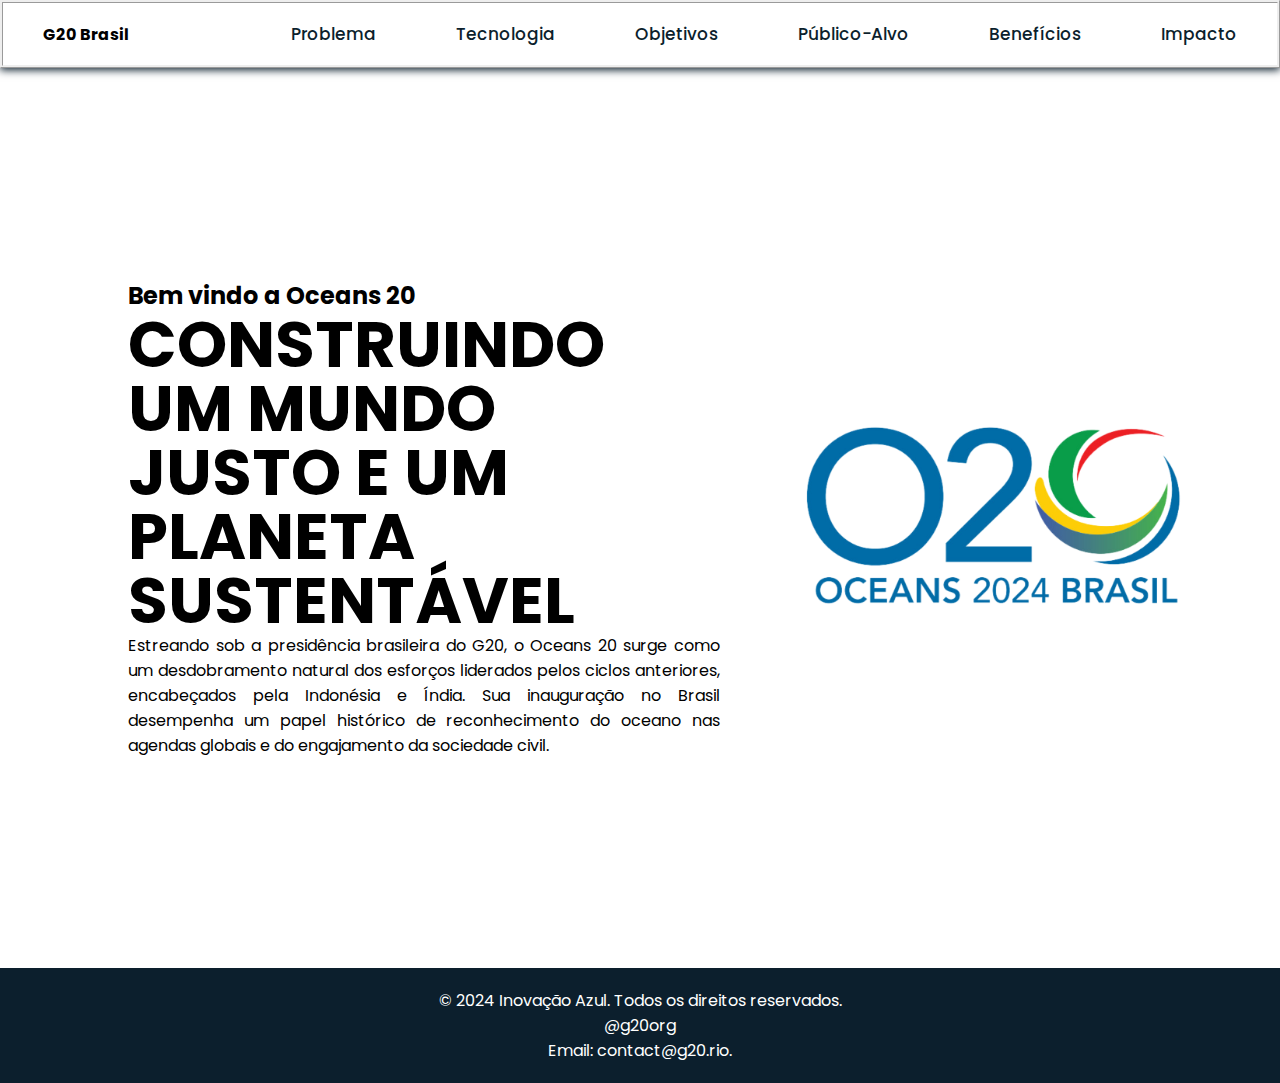
==== index.html @ 0e832876 "Add files via upload" ====
<!DOCTYPE html>
<html lang="Pt-br">

<head>
    <meta charset="UTF-8">
    <meta name="viewport" content="width=device-width, initial-scale=1.0">
    <link rel="stylesheet" href="styles.css">
    <title>Landing Page</title>
</head>

<body>
    <header>
        <nav class="navigation">
            <a href="index.html"><strong>G20 Brasil</strong></a>
            <ul class="nav-menu">
                <li class="nav-item"><a href="arquivos/problema.html">Problema</a></li>
                <li class="nav-item"><a href="arquivos/tecnologia.html">Tecnologia</a></li>
                <li class="nav-item"><a href="arquivos/objetivos.html">Objetivos</a></li>
                <li class="nav-item"><a href="arquivos/publico.html">Público-Alvo</a></li>
                <li class="nav-item"><a href="arquivos/beneficios.html">Benefícios</a></li>
                <li class="nav-item"><a href="arquivos/impacto.html">Impacto</a></li>
            </ul>
        </nav>
    </header>

    <main>
        <section class="home">
            <div class="home-text">
                <h4 class="text-h4">Bem vindo a Oceans 20</h4>
                <h1 class="text-h1">CONSTRUINDO UM MUNDO JUSTO E UM PLANETA SUSTENTÁVEL</h1>
                <p>Estreando sob a presidência brasileira do G20, o Oceans 20 surge como um desdobramento natural dos
                    esforços liderados pelos ciclos anteriores, encabeçados pela Indonésia e Índia. Sua inauguração no
                    Brasil desempenha um papel histórico de reconhecimento do oceano nas agendas globais e do
                    engajamento da sociedade civil.</p>
            </div>
            <div class="home-img">
                <img src="images/logogs4.png" alt="logo">
            </div>
        </section>
    </main>


    <footer>
        <section>
            <p>&copy; 2024 Inovação Azul. Todos os direitos reservados.</p>
            <p>@g20org</p>
            <p>Email: contact@g20.rio.</p>
        </section>
    </footer>
</body>
</html>
---- styles.css ----
@import url('https://fonts.googleapis.com/css2?family=Poppins:wght@300;400;500;600;700&display=swap');

*{
    margin: 0;
    padding: 0;
    box-sizing: border-box;
    font-family: 'Poppins', sans-serif;
    list-style: none;
    text-decoration: none;
}

a {
    color: black;
    text-decoration: none; 
}


.navigation{
    display: flex;
    align-items: center;
    justify-content: space-between;
    padding: 18px 40px;
    box-shadow: 0 0.1rem 0.5rem #0c1f2d;
    width: 100%;
    border: ridge;
}

.navigation ul{
    display: flex;
    align-items: center;
    gap: 5rem;
}
.navigation ul li a{
    color: #0c1f2d;
    font-size: 17px;
    font-weight: 500;
}

.navigation i{
    cursor: pointer;
    font-size: 1.5rem;
}
.menu{
    cursor: pointer;
    display: none;
}

.home{
    width: 100%;
    height: 100vh;
    display: flex;
    align-items: center;
    justify-content: space-between;
    padding: 0px 10%;
}
.home-text{
    max-width: 37rem;
}

.home-text .text-h4{
    font-size: 1.5rem;
}

.home-text .text-h1{
    font-size: 4rem;
    line-height: 4rem;
}
.home-text p{
    text-align: justify;
}

.home-img img{
    width: 90%;
}
img {
    width: 50%;
    margin-left: 80px;

}


footer {
    background-color:#0c1f2d;
    color: #fff;
    padding: 20px 0;
    text-align: center;
}

.footer {
    max-width: 600px;
    margin: 0 auto;
    left: 0;
}
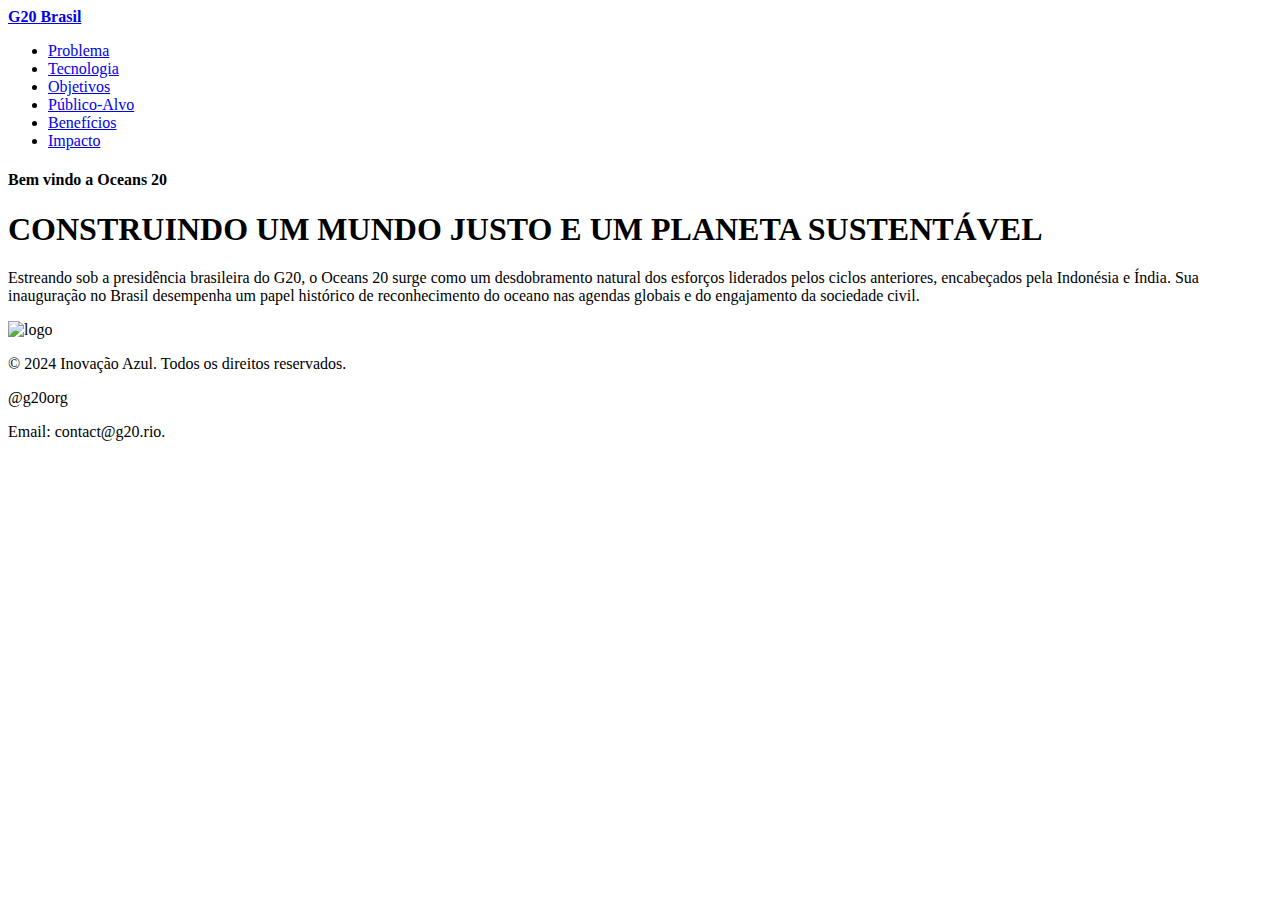
==== commit 5723db3c: "Arrumei footer de tecnologia" ====
--- a/index.html
+++ b/index.html
@@ -1,51 +1,50 @@
-<!DOCTYPE html>
-<html lang="Pt-br">
-
-<head>
-    <meta charset="UTF-8">
-    <meta name="viewport" content="width=device-width, initial-scale=1.0">
-    <link rel="stylesheet" href="styles.css">
-    <title>Landing Page</title>
-</head>
-
-<body>
-    <header>
-        <nav class="navigation">
-            <a href="index.html"><strong>G20 Brasil</strong></a>
-            <ul class="nav-menu">
-                <li class="nav-item"><a href="arquivos/problema.html">Problema</a></li>
-                <li class="nav-item"><a href="arquivos/tecnologia.html">Tecnologia</a></li>
-                <li class="nav-item"><a href="arquivos/objetivos.html">Objetivos</a></li>
-                <li class="nav-item"><a href="arquivos/publico.html">Público-Alvo</a></li>
-                <li class="nav-item"><a href="arquivos/beneficios.html">Benefícios</a></li>
-                <li class="nav-item"><a href="arquivos/impacto.html">Impacto</a></li>
-            </ul>
-        </nav>
-    </header>
-
-    <main>
-        <section class="home">
-            <div class="home-text">
-                <h4 class="text-h4">Bem vindo a Oceans 20</h4>
-                <h1 class="text-h1">CONSTRUINDO UM MUNDO JUSTO E UM PLANETA SUSTENTÁVEL</h1>
-                <p>Estreando sob a presidência brasileira do G20, o Oceans 20 surge como um desdobramento natural dos
-                    esforços liderados pelos ciclos anteriores, encabeçados pela Indonésia e Índia. Sua inauguração no
-                    Brasil desempenha um papel histórico de reconhecimento do oceano nas agendas globais e do
-                    engajamento da sociedade civil.</p>
-            </div>
-            <div class="home-img">
-                <img src="images/logogs4.png" alt="logo">
-            </div>
-        </section>
-    </main>
-
-
-    <footer>
-        <section>
-            <p>&copy; 2024 Inovação Azul. Todos os direitos reservados.</p>
-            <p>@g20org</p>
-            <p>Email: contact@g20.rio.</p>
-        </section>
-    </footer>
-</body>
+<!DOCTYPE html>
+<html lang="Pt-br">
+
+<head>
+    <meta charset="UTF-8">
+    <meta name="viewport" content="width=device-width, initial-scale=1.0">
+    <link rel="stylesheet" href="/GS-Front/css/styles.css">
+    <title>Landing Page</title>
+</head>
+<body>
+    <header>
+        <nav class="navigation">
+            <a href="index.html"><strong>G20 Brasil</strong></a>
+            <ul class="nav-menu">
+                <li class="nav-item"><a href="/GS-Front/arquivos/problema.html">Problema</a></li>
+                <li class="nav-item"><a href="/GS-Front/arquivos/tecnologia.html">Tecnologia</a></li>
+                <li class="nav-item"><a href="/GS-Front/arquivos/objetivos.html">Objetivos</a></li>
+                <li class="nav-item"><a href="/GS-Front/arquivos/publico.html">Público-Alvo</a></li>
+                <li class="nav-item"><a href="/GS-Front/arquivos/beneficios.html">Benefícios</a></li>
+                <li class="nav-item"><a href="/GS-Front/arquivos/impacto.html">Impacto</a></li>
+            </ul>
+        </nav>
+    </header>
+
+    <main>
+        <section class="home">
+            <div class="home-text">
+                <h4 class="text-h4">Bem vindo a Oceans 20</h4>
+                <h1 class="text-h1">CONSTRUINDO UM MUNDO JUSTO E UM PLANETA SUSTENTÁVEL</h1>
+                <p>Estreando sob a presidência brasileira do G20, o Oceans 20 surge como um desdobramento natural dos
+                    esforços liderados pelos ciclos anteriores, encabeçados pela Indonésia e Índia. Sua inauguração no
+                    Brasil desempenha um papel histórico de reconhecimento do oceano nas agendas globais e do
+                    engajamento da sociedade civil.</p>
+            </div>
+            <div class="home-img">
+                <img src="/GS-Front/images/logogs4.png" alt="logo">
+            </div>
+        </section>
+    </main>
+
+
+    <footer>
+        <section>
+            <p>&copy; 2024 Inovação Azul. Todos os direitos reservados.</p>
+            <p>@g20org</p>
+            <p>Email: contact@g20.rio.</p>
+        </section>
+    </footer>
+</body>
 </html>